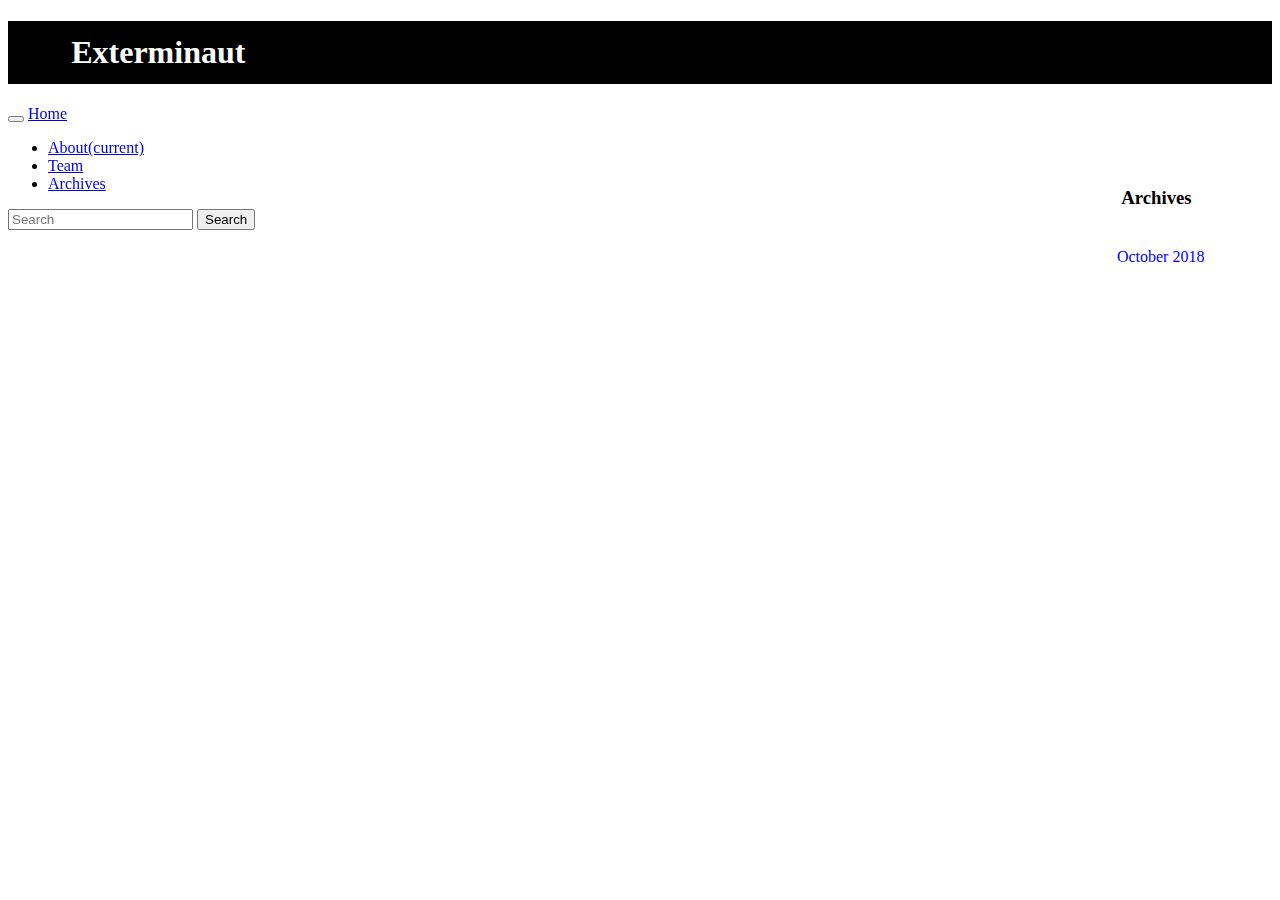
==== html/index.html @ 331ea4e3 "NavBar maintains on every page looking to optimize more" ====
<!DOCTYPE html>
<html>
    <head>
        <h1>Exterminaut</h1>
        <link rel="stylesheet" href="../stylesheets/main.css">
        <link rel="stylesheet" href="https://stackpath.bootstrapcdn.com/bootstrap/4.1.3/css/bootstrap.min.css" integrity="sha384-MCw98/SFnGE8fJT3GXwEOngsV7Zt27NXFoaoApmYm81iuXoPkFOJwJ8ERdknLPMO" crossorigin="anonymous">
    </head>
    
    <body>
        <div id="nav-placeholder"></div>

        <div class="archives">
            <h3 class="font-weight-light">
                Archives
            </h3>
            <ul class="archives links">
                <li>October 2018</li>
            </ul>
        </div>

        <script src="../jquery.js"></script> 
        <script src="../javascript/header.js"></script>

        <script src="https://cdnjs.cloudflare.com/ajax/libs/popper.js/1.14.3/umd/popper.min.js" integrity="sha384-ZMP7rVo3mIykV+2+9J3UJ46jBk0WLaUAdn689aCwoqbBJiSnjAK/l8WvCWPIPm49" crossorigin="anonymous"></script>
        <script src="https://stackpath.bootstrapcdn.com/bootstrap/4.1.3/js/bootstrap.min.js" integrity="sha384-ChfqqxuZUCnJSK3+MXmPNIyE6ZbWh2IMqE241rYiqJxyMiZ6OW/JmZQ5stwEULTy" crossorigin="anonymous"></script>
    </body>
</html>
---- stylesheets/main.css ----
h1 {
    padding: 1% 5% 1% 5%;
    background: black;
    color: white;
}

.archives {
    padding: 5%;
    float: right;
}

.archives.links {
    text-align: center;
    color: blue;
    list-style-type: none;
    white-space: nowrap;
}
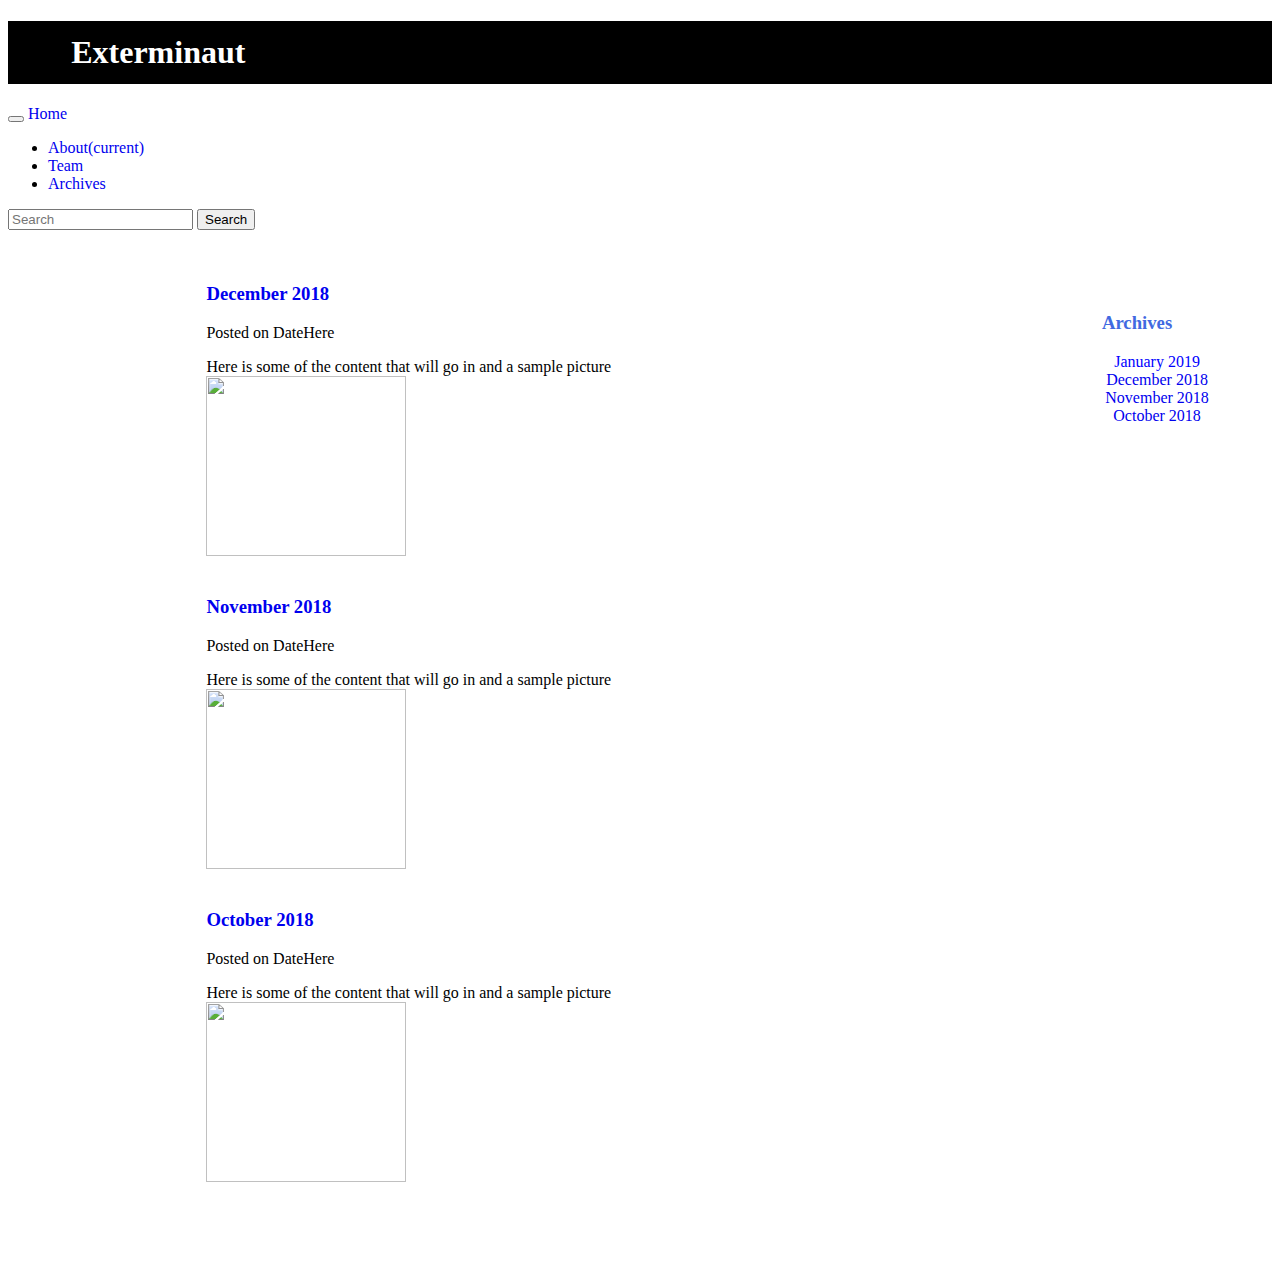
==== commit 1571ff46: "Adding functionality to select a single month to show, dynamically able to load up the months now us" ====
--- a/html/index.html
+++ b/html/index.html
@@ -13,12 +13,35 @@
             <h3 class="font-weight-light">
                 Archives
             </h3>
-            <ul class="archives links">
-                <li>October 2018</li>
+            <ul class="links">
+                <li>January 2019</li>
+                <li>
+                    <a href="#" onclick="show('December18')">December 2018</a>
+                </li>
+                <li>
+                    <a href="#" onclick="show('November18')">November 2018</a>
+                </li>
+                <li>
+                    <a href="#" onclick="show('October18')">October 2018</a>
+                </li>
             </ul>
         </div>
 
+        <div id="months"></div>
+
+
+        <div id="singlemonth">
+            <div id="placeholder"></div>
+        </div>
+        
+
         <script src="../jquery.js"></script> 
+        <script>
+            // function that setup the navigation bar at the top
+            $(function() {
+                $('#nav-placeholder').load('navbar.html');
+            });
+        </script>
         <script src="../javascript/header.js"></script>
 
         <script src="https://cdnjs.cloudflare.com/ajax/libs/popper.js/1.14.3/umd/popper.min.js" integrity="sha384-ZMP7rVo3mIykV+2+9J3UJ46jBk0WLaUAdn689aCwoqbBJiSnjAK/l8WvCWPIPm49" crossorigin="anonymous"></script>
--- a/stylesheets/main.css
+++ b/stylesheets/main.css
@@ -5,13 +5,38 @@
 }
 
 .archives {
+    text-align: center;
+    color: black;
     padding: 5%;
     float: right;
 }
 
-.archives.links {
+.links {
     text-align: center;
     color: blue;
     list-style-type: none;
     white-space: nowrap;
 }
+
+.spacer {
+    padding: 1%;
+}
+
+#months {
+    margin: auto;
+    width: 70%;
+    padding: 2%;
+}
+
+#singlemonth {
+    margin: auto;
+    width: 70%;
+    padding: 2%;
+}
+
+
+a {
+    text-decoration: none;
+    border: none;
+    box-shadow: none;
+}
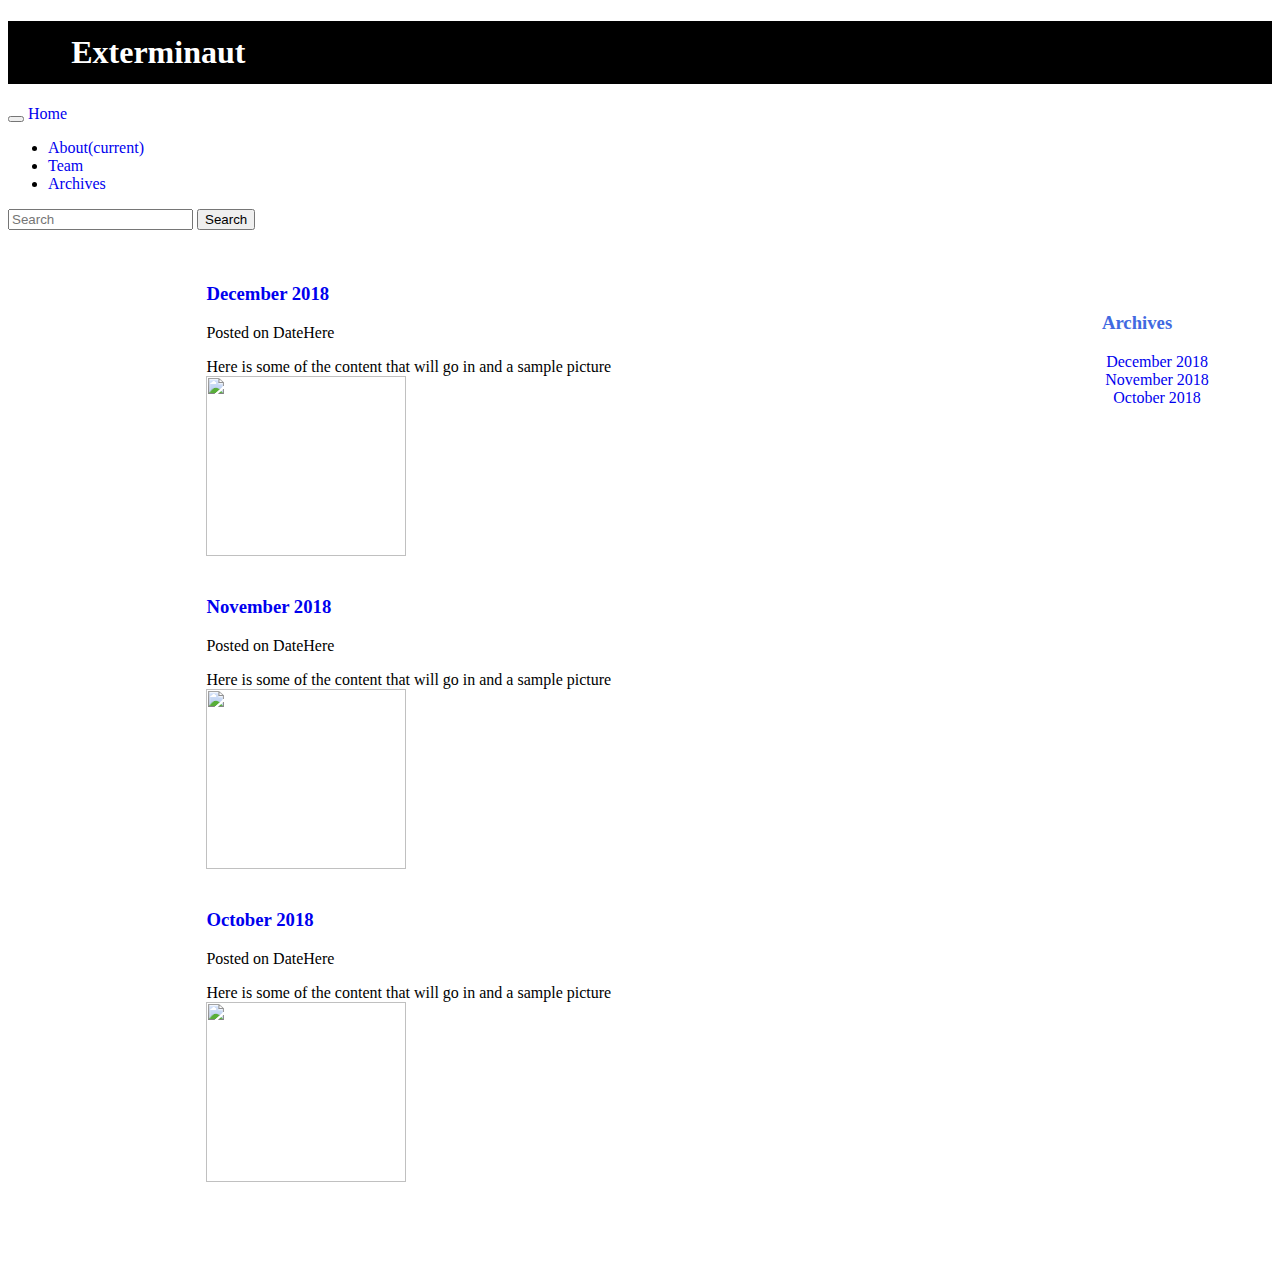
==== commit 4f436e73: "Adding dynamic functionallity to the archive links and replacing the onclick function so each link h" ====
--- a/html/index.html
+++ b/html/index.html
@@ -13,18 +13,7 @@
             <h3 class="font-weight-light">
                 Archives
             </h3>
-            <ul class="links">
-                <li>January 2019</li>
-                <li>
-                    <a href="#" onclick="show('December18')">December 2018</a>
-                </li>
-                <li>
-                    <a href="#" onclick="show('November18')">November 2018</a>
-                </li>
-                <li>
-                    <a href="#" onclick="show('October18')">October 2018</a>
-                </li>
-            </ul>
+            <ul id="links"></ul>
         </div>
 
         <div id="months"></div>
@@ -46,5 +35,6 @@
 
         <script src="https://cdnjs.cloudflare.com/ajax/libs/popper.js/1.14.3/umd/popper.min.js" integrity="sha384-ZMP7rVo3mIykV+2+9J3UJ46jBk0WLaUAdn689aCwoqbBJiSnjAK/l8WvCWPIPm49" crossorigin="anonymous"></script>
         <script src="https://stackpath.bootstrapcdn.com/bootstrap/4.1.3/js/bootstrap.min.js" integrity="sha384-ChfqqxuZUCnJSK3+MXmPNIyE6ZbWh2IMqE241rYiqJxyMiZ6OW/JmZQ5stwEULTy" crossorigin="anonymous"></script>
+
     </body>
 </html>--- a/stylesheets/main.css
+++ b/stylesheets/main.css
@@ -11,7 +11,7 @@
     float: right;
 }
 
-.links {
+#links {
     text-align: center;
     color: blue;
     list-style-type: none;
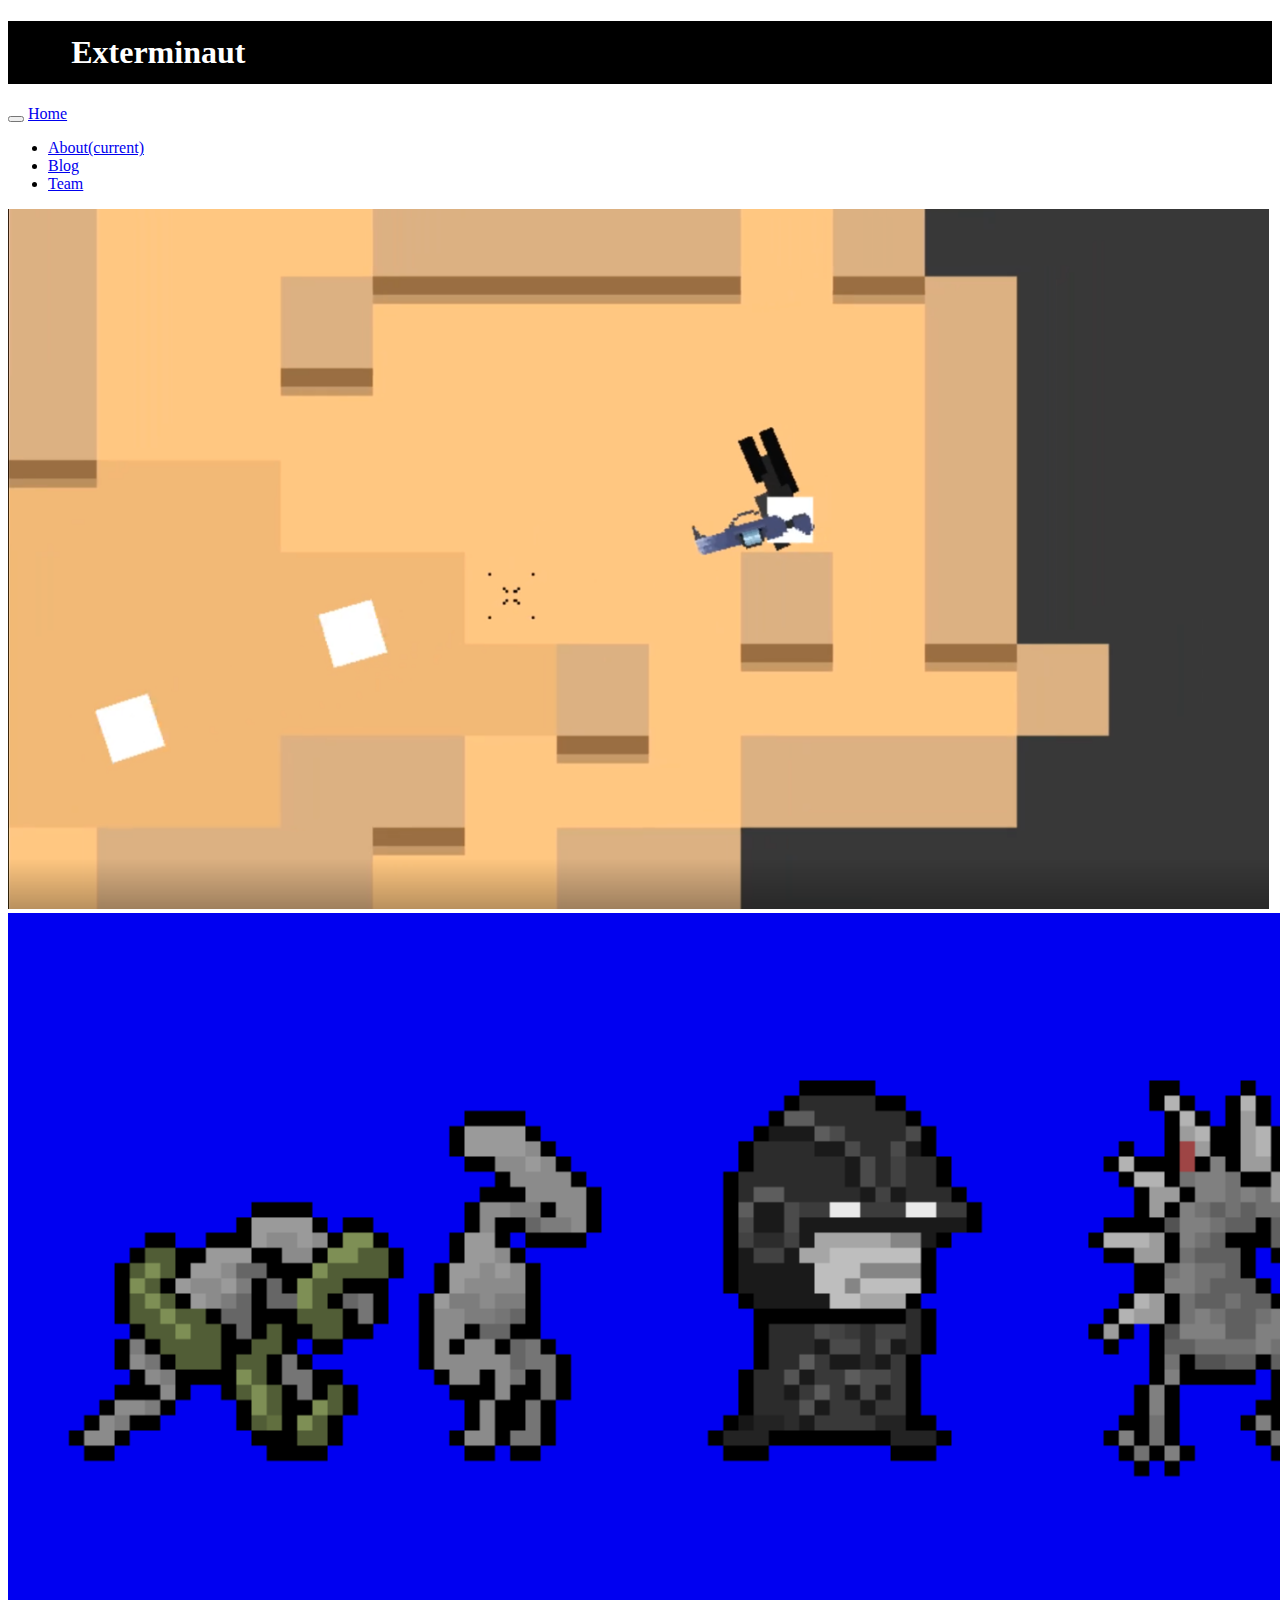
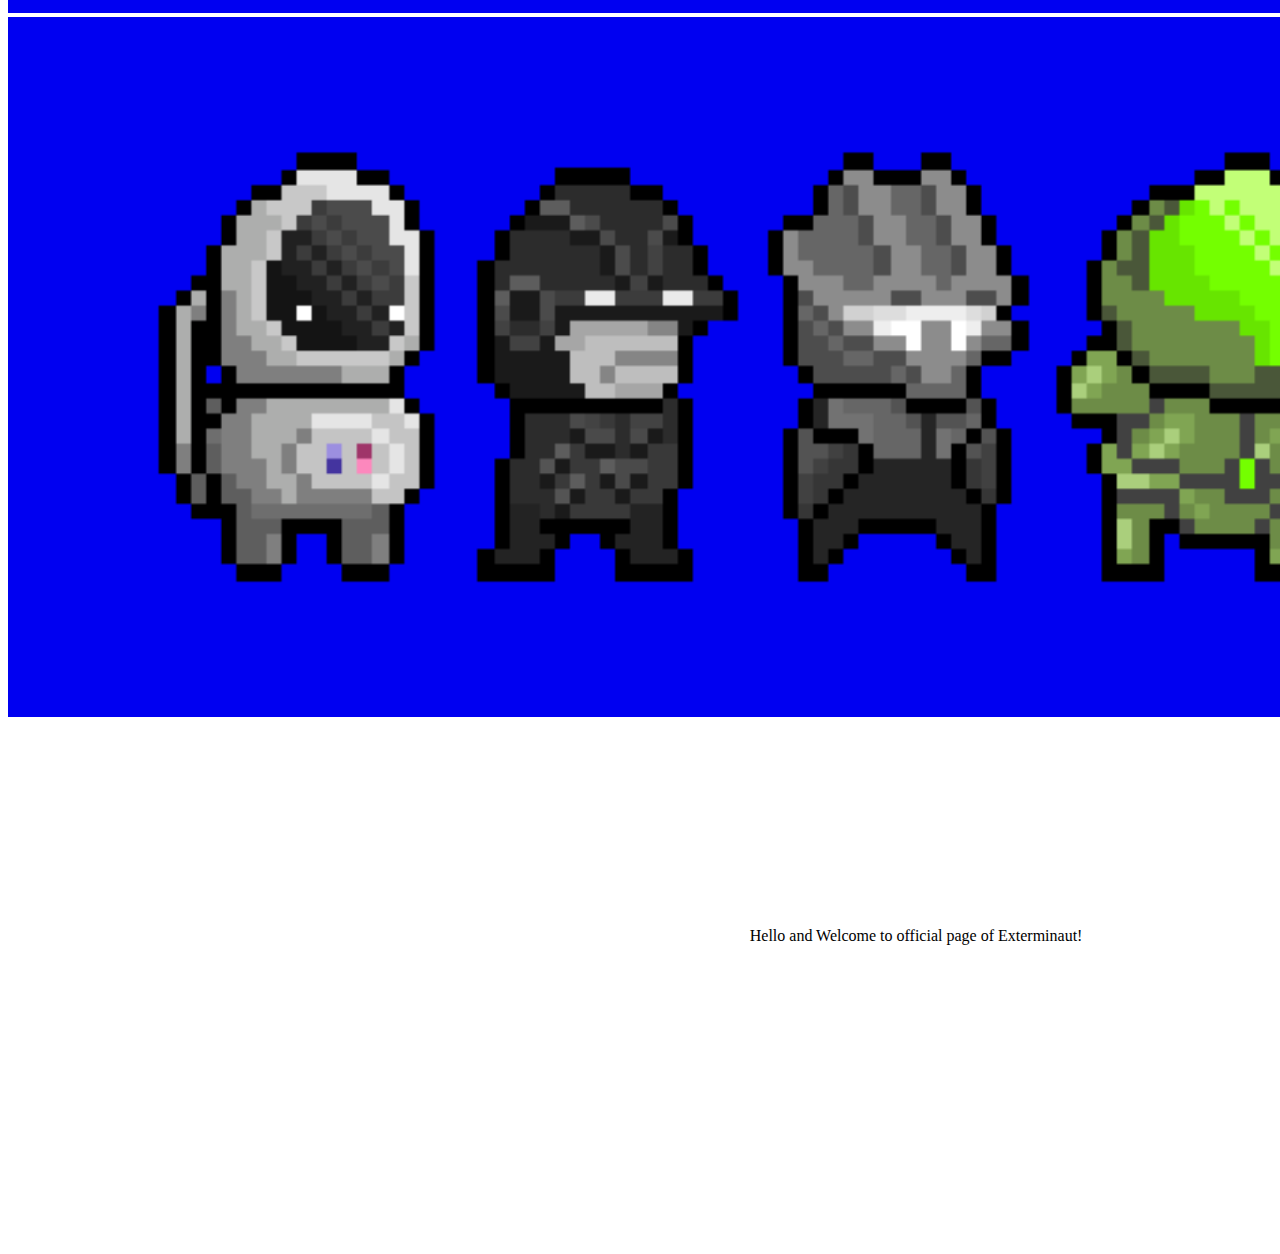
==== commit 70edf228: "Update on the website, blog stuff moved to a blog page as well as a condensed html file where most o" ====
--- a/html/index.html
+++ b/html/index.html
@@ -9,20 +9,26 @@
     <body>
         <div id="nav-placeholder"></div>
 
-        <div class="archives">
-            <h3 class="font-weight-light">
-                Archives
-            </h3>
-            <ul id="links"></ul>
+        <div id="carouselExampleSlidesOnly" class="carousel slide" data-ride="carousel">
+                <div class="carousel-inner">
+                  <div class="carousel-item active">
+                    <img class="d-block w-100" src="../photos/preview.png" alt="First slide">
+                  </div>
+                  <div class="carousel-item">
+                    <img class="d-block w-100" src="../photos/concepts2.png" alt="Second slide">
+                  </div>
+                  <div class="carousel-item">
+                    <img class="d-block w-100" src="../photos/characters.png" alt="Third slide">
+                  </div>
+                </div>
         </div>
 
-        <div id="months"></div>
-
-
-        <div id="singlemonth">
-            <div id="placeholder"></div>
+        <div id="samplevideos">
+            <video width="500" heigh="500" autoplay muted loop>
+                    <source src="../videos/video1.mp4" type="video/mp4">
+            </video>
+            <p class="align-right">Hello and Welcome to official page of Exterminaut!</p>
         </div>
-        
 
         <script src="../jquery.js"></script> 
         <script>
@@ -31,7 +37,7 @@
                 $('#nav-placeholder').load('navbar.html');
             });
         </script>
-        <script src="../javascript/header.js"></script>
+        
 
         <script src="https://cdnjs.cloudflare.com/ajax/libs/popper.js/1.14.3/umd/popper.min.js" integrity="sha384-ZMP7rVo3mIykV+2+9J3UJ46jBk0WLaUAdn689aCwoqbBJiSnjAK/l8WvCWPIPm49" crossorigin="anonymous"></script>
         <script src="https://stackpath.bootstrapcdn.com/bootstrap/4.1.3/js/bootstrap.min.js" integrity="sha384-ChfqqxuZUCnJSK3+MXmPNIyE6ZbWh2IMqE241rYiqJxyMiZ6OW/JmZQ5stwEULTy" crossorigin="anonymous"></script>
--- a/stylesheets/main.css
+++ b/stylesheets/main.css
@@ -4,39 +4,28 @@
     color: white;
 }
 
-.archives {
-    text-align: center;
-    color: black;
-    padding: 5%;
-    float: right;
+.card-deck {
+    margin-top: 5%;
+    margin-left: 5%;
+    margin-right: 5%;
 }
 
-#links {
-    text-align: center;
-    color: blue;
-    list-style-type: none;
-    white-space: nowrap;
+.card-img-top {
+    width: 100%;
+    height: 20vw;
+    object-fit: cover;
 }
 
-.spacer {
-    padding: 1%;
+.carousel-item img {
+    width: auto;
+    height: 700px;
+    object-fit: cover;
 }
 
-#months {
-    margin: auto;
-    width: 70%;
-    padding: 2%;
+#samplevideos {
+    margin: 15%;
 }
 
-#singlemonth {
-    margin: auto;
-    width: 70%;
-    padding: 2%;
-}
-
-
-a {
-    text-decoration: none;
-    border: none;
-    box-shadow: none;
-}
+.align-right {
+    float: right;
+}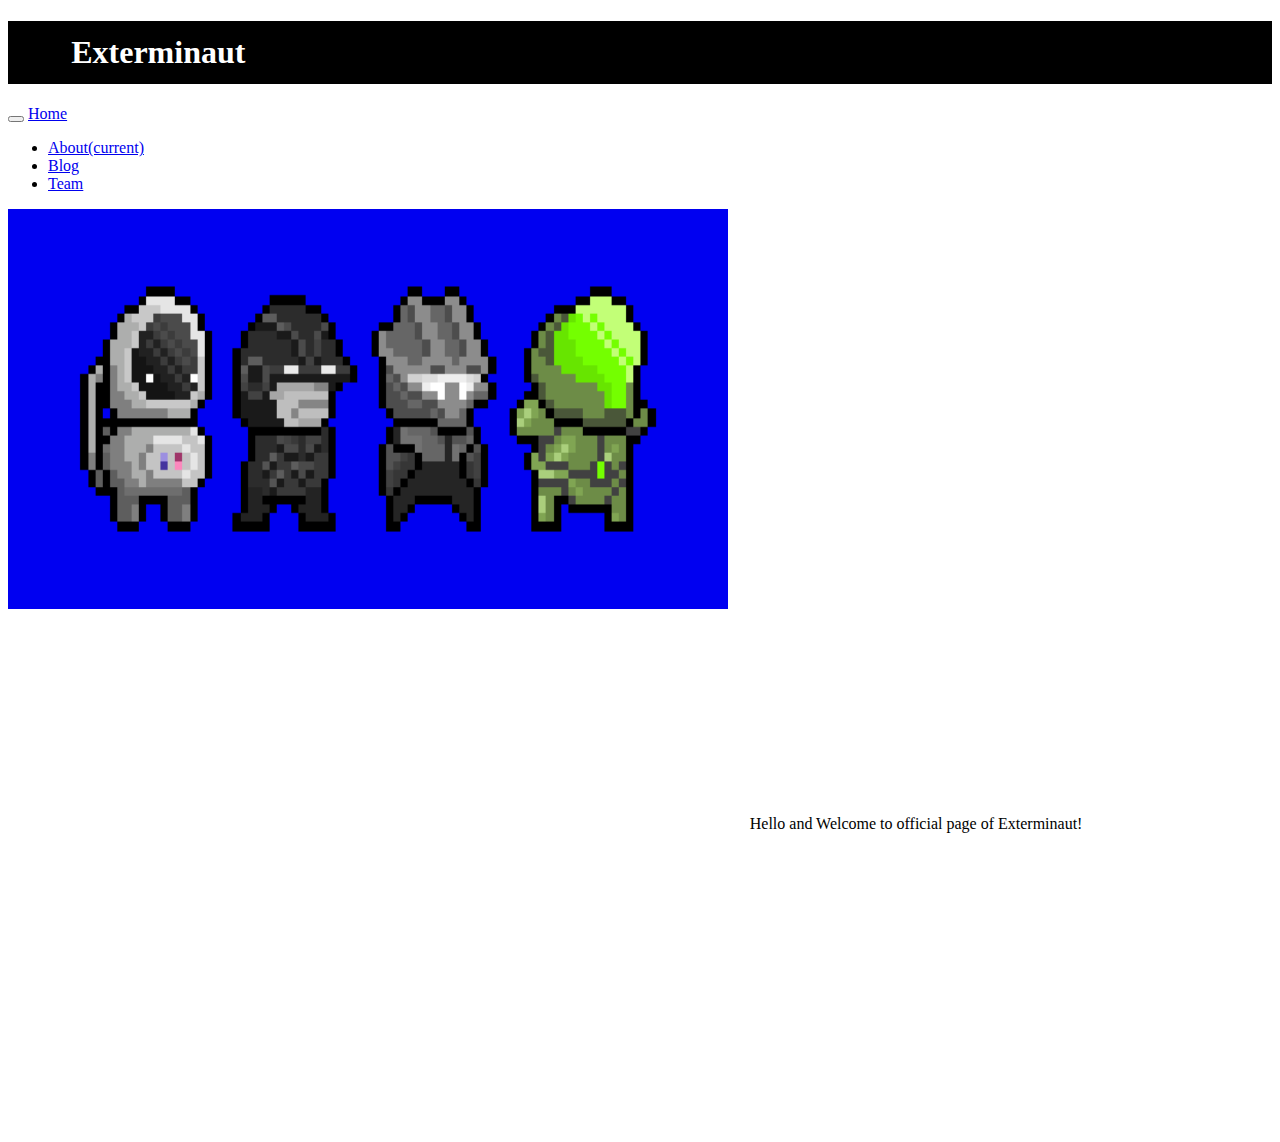
==== commit afc87e28: "update for files, trying to make blog more separated so we can add separate updates for the months i" ====
--- a/html/index.html
+++ b/html/index.html
@@ -1,26 +1,19 @@
 <!DOCTYPE html>
 <html>
     <head>
+        <meta charset="utf-8"/>
         <h1>Exterminaut</h1>
+        <link rel="stylesheet" href="https://stackpath.bootstrapcdn.com/bootstrap/4.1.3/css/bootstrap.min.css" integrity="sha384-MCw98/SFnGE8fJT3GXwEOngsV7Zt27NXFoaoApmYm81iuXoPkFOJwJ8ERdknLPMO" crossorigin="anonymous">
         <link rel="stylesheet" href="../stylesheets/main.css">
-        <link rel="stylesheet" href="https://stackpath.bootstrapcdn.com/bootstrap/4.1.3/css/bootstrap.min.css" integrity="sha384-MCw98/SFnGE8fJT3GXwEOngsV7Zt27NXFoaoApmYm81iuXoPkFOJwJ8ERdknLPMO" crossorigin="anonymous">
     </head>
     
     <body>
         <div id="nav-placeholder"></div>
 
-        <div id="carouselExampleSlidesOnly" class="carousel slide" data-ride="carousel">
-                <div class="carousel-inner">
-                  <div class="carousel-item active">
-                    <img class="d-block w-100" src="../photos/preview.png" alt="First slide">
-                  </div>
-                  <div class="carousel-item">
-                    <img class="d-block w-100" src="../photos/concepts2.png" alt="Second slide">
-                  </div>
-                  <div class="carousel-item">
-                    <img class="d-block w-100" src="../photos/characters.png" alt="Third slide">
-                  </div>
-                </div>
+        <div class="container">
+            <div id="slider">
+                <ul id="slides"></ul>
+            </div>
         </div>
 
         <div id="samplevideos">
@@ -34,13 +27,14 @@
         <script>
             // function that setup the navigation bar at the top
             $(function() {
-                $('#nav-placeholder').load('navbar.html');
+                $('#nav-placeholder').load('/html/navbar.html');
             });
         </script>
+        <script src="../javascript/index.js"></script>
         
 
         <script src="https://cdnjs.cloudflare.com/ajax/libs/popper.js/1.14.3/umd/popper.min.js" integrity="sha384-ZMP7rVo3mIykV+2+9J3UJ46jBk0WLaUAdn689aCwoqbBJiSnjAK/l8WvCWPIPm49" crossorigin="anonymous"></script>
         <script src="https://stackpath.bootstrapcdn.com/bootstrap/4.1.3/js/bootstrap.min.js" integrity="sha384-ChfqqxuZUCnJSK3+MXmPNIyE6ZbWh2IMqE241rYiqJxyMiZ6OW/JmZQ5stwEULTy" crossorigin="anonymous"></script>
 
     </body>
-</html>+</html>
--- a/stylesheets/main.css
+++ b/stylesheets/main.css
@@ -2,6 +2,7 @@
     padding: 1% 5% 1% 5%;
     background: black;
     color: white;
+    font: bold, "Lucida Console", Monaco, monospace;
 }
 
 .card-deck {
@@ -17,8 +18,8 @@
 }
 
 .carousel-item img {
-    width: auto;
-    height: 700px;
+    width: 10%;
+    height: 10%;
     object-fit: cover;
 }
 
@@ -28,4 +29,39 @@
 
 .align-right {
     float: right;
-}+}
+
+
+#slider {
+    width: 720px;
+    height: 400px;
+    overflow: hidden;
+}
+
+#slider #slides {
+    display: block;
+    width: 6000px;
+    height: 400px;
+    margin: 0;
+    padding: 0;
+}
+
+#slider .slide {
+    float: left;
+    list-style-type: none;
+    width: 720px;
+    height: 400px;
+}
+
+.slide img {
+    position: relative;
+    width:  720px;
+    height: 400px;
+    background-position: 50% 50%;
+    background-repeat: no-repeat;
+    background-size: cover;
+}
+
+
+
+
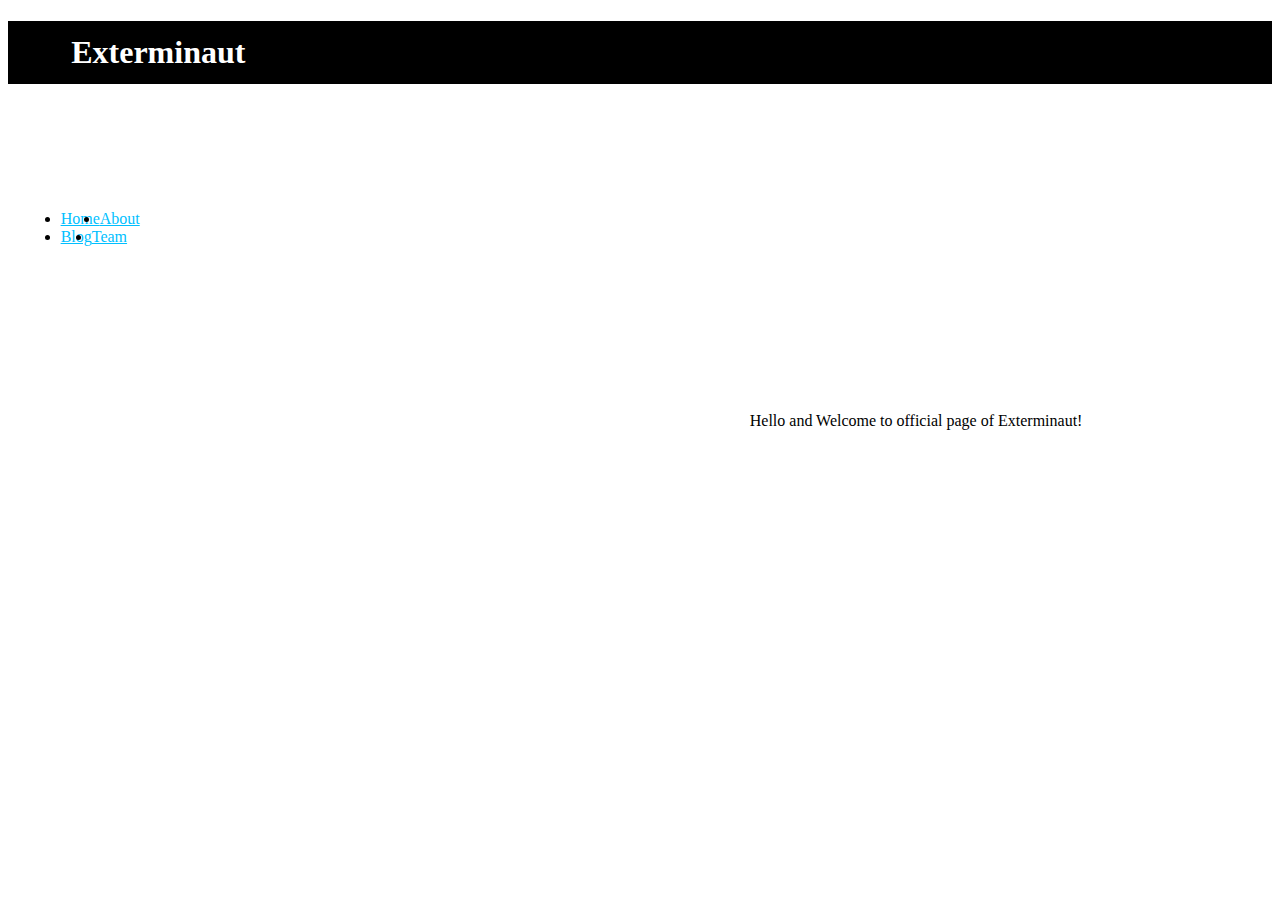
==== commit 4eff83d7: "Fixed issues withh overlaying navbar and moved it to the left side" ====
--- a/html/index.html
+++ b/html/index.html
@@ -2,19 +2,19 @@
 <html>
     <head>
         <meta charset="utf-8"/>
-        <h1>Exterminaut</h1>
         <link rel="stylesheet" href="https://stackpath.bootstrapcdn.com/bootstrap/4.1.3/css/bootstrap.min.css" integrity="sha384-MCw98/SFnGE8fJT3GXwEOngsV7Zt27NXFoaoApmYm81iuXoPkFOJwJ8ERdknLPMO" crossorigin="anonymous">
         <link rel="stylesheet" href="../stylesheets/main.css">
     </head>
     
     <body>
+        <h1>Exterminaut</h1>
         <div id="nav-placeholder"></div>
 
-        <div class="container">
+        <!-- <div class="container">
             <div id="slider">
                 <ul id="slides"></ul>
             </div>
-        </div>
+        </div> -->
 
         <div id="samplevideos">
             <video width="500" heigh="500" autoplay muted loop>
--- a/stylesheets/main.css
+++ b/stylesheets/main.css
@@ -7,8 +7,8 @@
 
 .card-deck {
     margin-top: 5%;
-    margin-left: 5%;
-    margin-right: 5%;
+    margin-left: 10%;
+    margin-right: 10%;
 }
 
 .card-img-top {
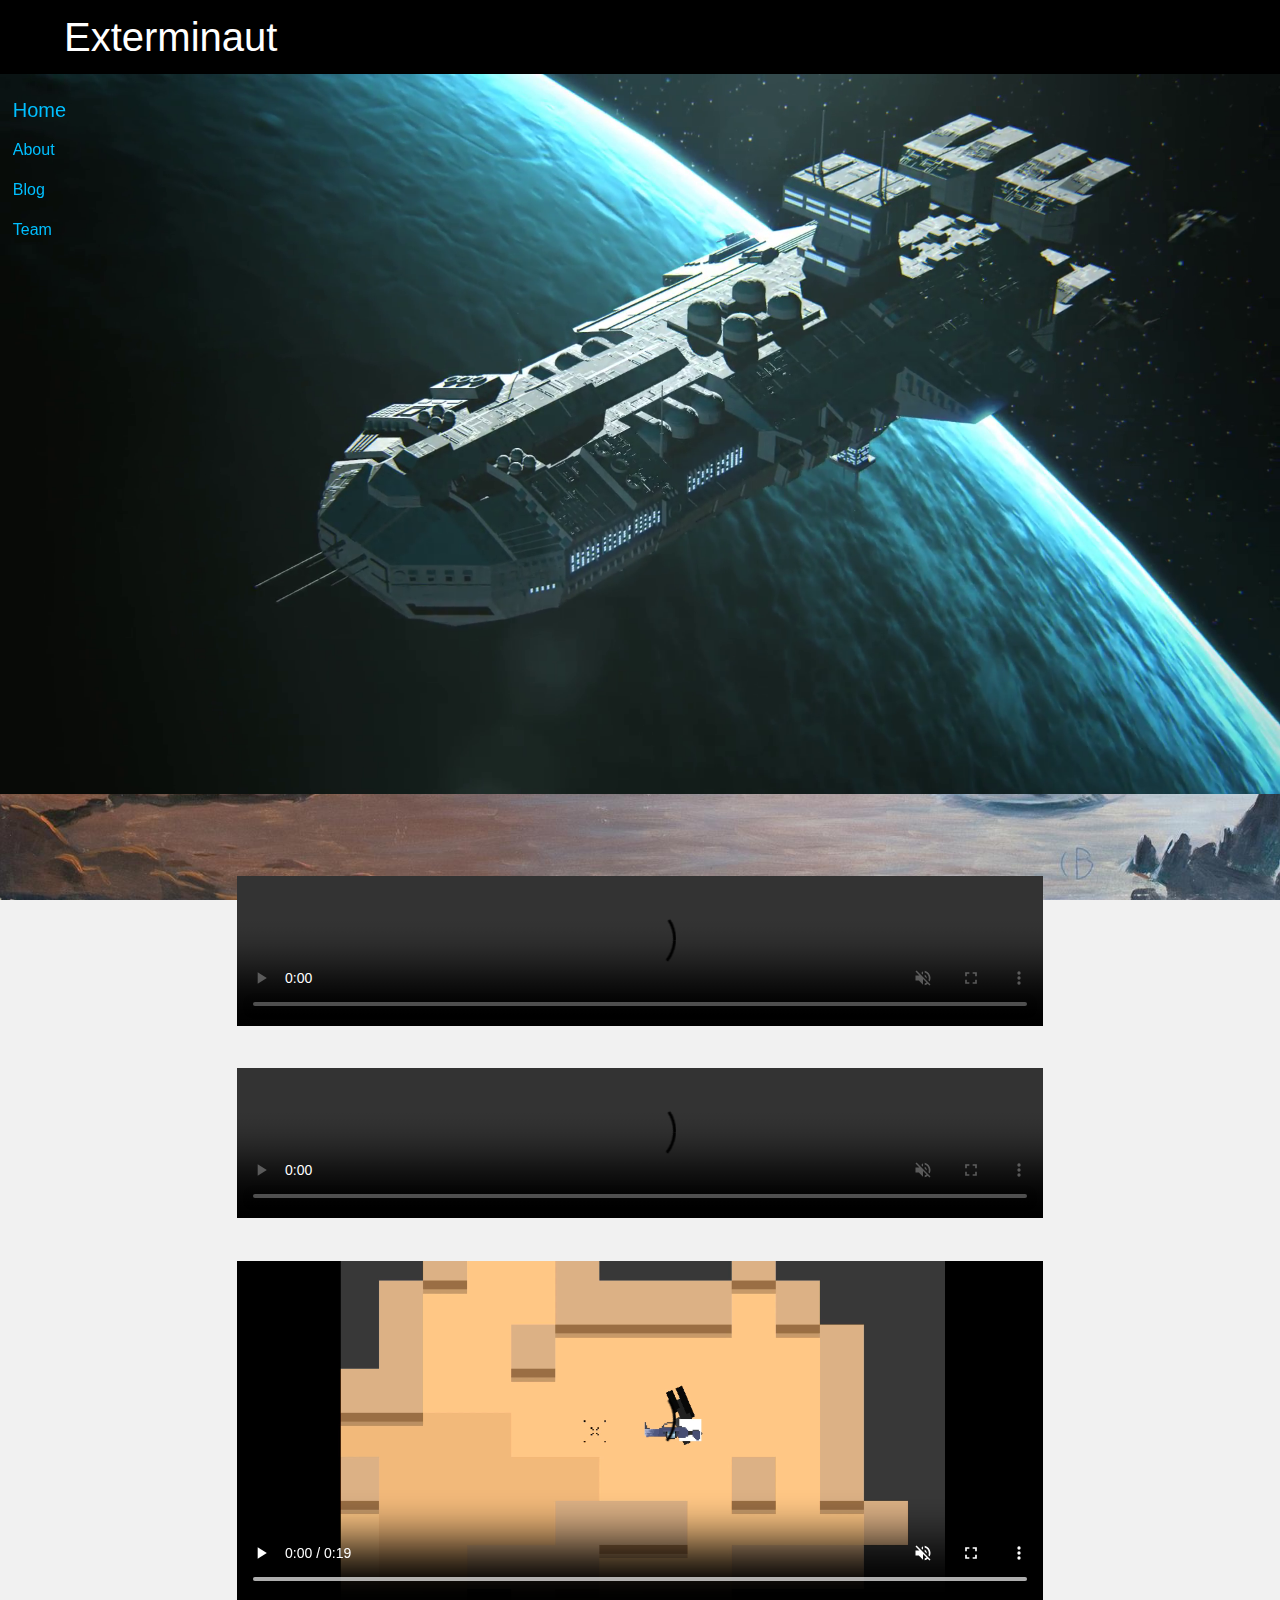
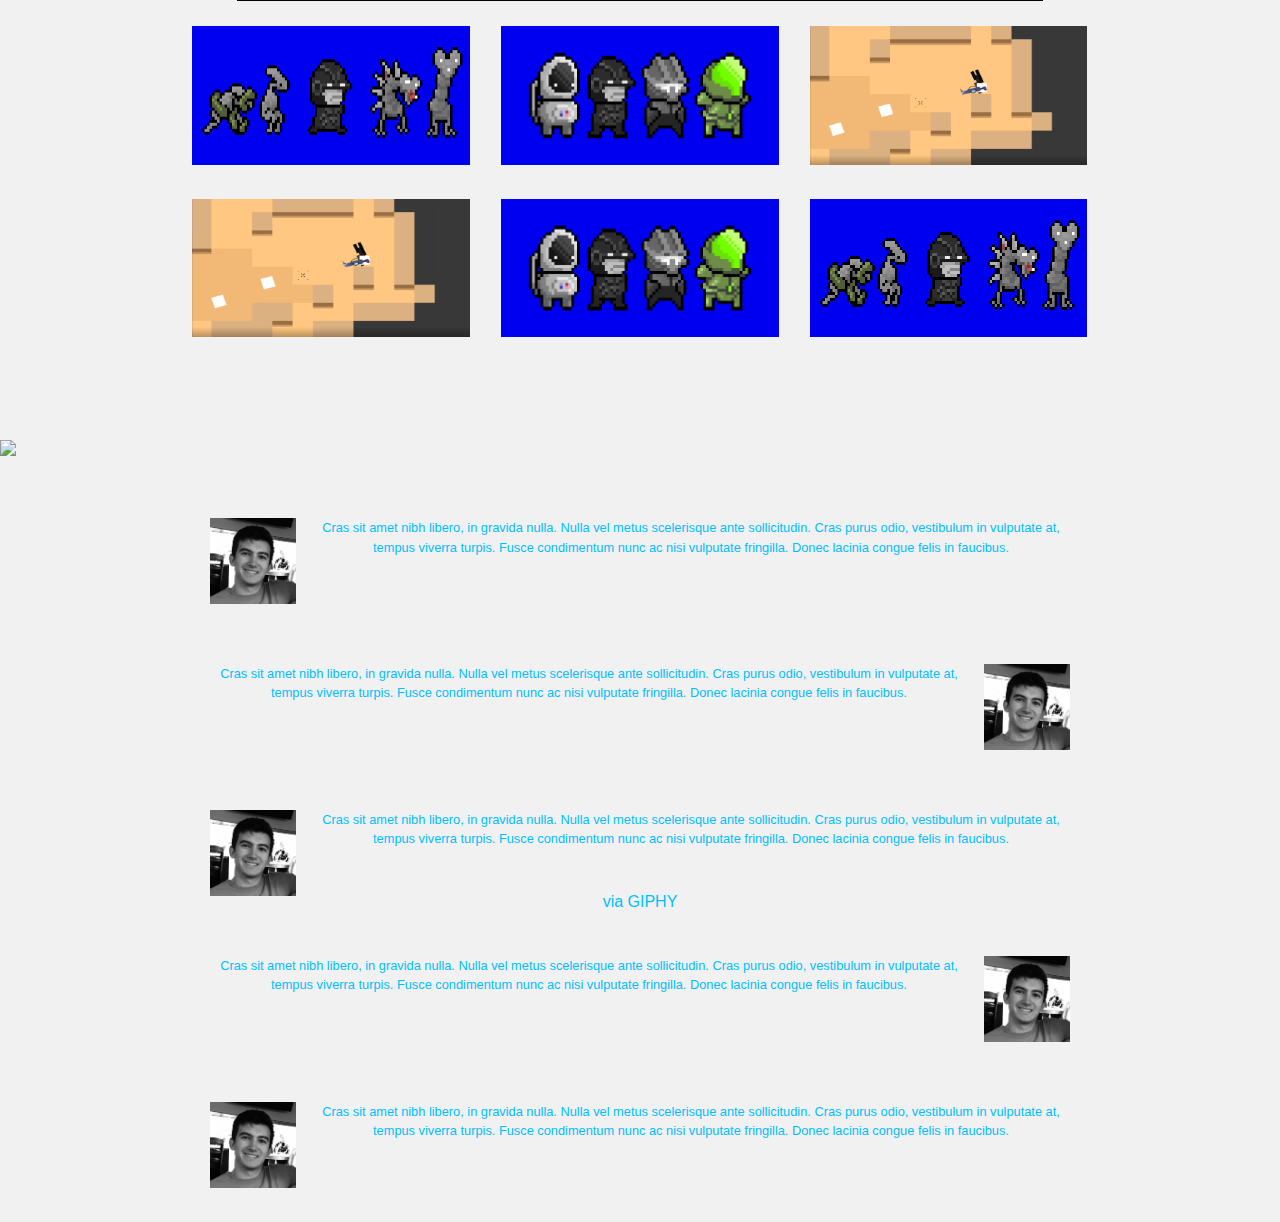
==== commit a1267040: "Added the template for the home page, updated the blog html fileand added some photos as well as vid" ====
--- a/html/index.html
+++ b/html/index.html
@@ -2,27 +2,101 @@
 <html>
     <head>
         <meta charset="utf-8"/>
-        <link rel="stylesheet" href="https://stackpath.bootstrapcdn.com/bootstrap/4.1.3/css/bootstrap.min.css" integrity="sha384-MCw98/SFnGE8fJT3GXwEOngsV7Zt27NXFoaoApmYm81iuXoPkFOJwJ8ERdknLPMO" crossorigin="anonymous">
+        <link rel="stylesheet" href="https://stackpath.bootstrapcdn.com/bootstrap/4.3.1/css/bootstrap.min.css" integrity="sha384-ggOyR0iXCbMQv3Xipma34MD+dH/1fQ784/j6cY/iJTQUOhcWr7x9JvoRxT2MZw1T" crossorigin="anonymous">
         <link rel="stylesheet" href="../stylesheets/main.css">
     </head>
     
-    <body>
+    <body class="parallax">
         <h1>Exterminaut</h1>
         <div id="nav-placeholder"></div>
 
-        <!-- <div class="container">
-            <div id="slider">
-                <ul id="slides"></ul>
+        <div class="backimage">
+            <img src="../photos/topimage.png" alt="">
+        </div>
+        <div class="margin">
+            <div id="videos">
+                <video width="90%" muted controls>
+                    <source src="../videos/weapons.mp4" type="video/mp4">
+                </video>
+                <video width="90%" muted controls>
+                    <source src="../videos/video1.mp4" type="video/mp4">
+                </video>
+                <video width="90%" muted controls>
+                    <source src="../videos/video2.mp4" type="video/mp4">
+                </video>
             </div>
-        </div> -->
-
-        <div id="samplevideos">
-            <video width="500" heigh="500" autoplay muted loop>
-                    <source src="../videos/video1.mp4" type="video/mp4">
-            </video>
-            <p class="align-right">Hello and Welcome to official page of Exterminaut!</p>
+            <div class="row">
+                <div class="column">
+                    <img src="../photos/slides/slide3.png">
+                </div>
+                <div class="column">
+                    <img src="../photos/slides/slide1.png">
+                </div>
+                <div class="column">
+                    <img src="../photos/slides/slide2.png">
+                </div>
+            </div>
+            <div class="row">
+                <div class="column">
+                    <img src="../photos/slides/slide2.png">
+                </div>
+                <div class="column">
+                    <img src="../photos/slides/slide1.png">
+                </div>
+                <div class="column">
+                    <img src="../photos/slides/slide3.png">
+                </div>
+            </div>
         </div>
 
+        <div class="backimage">
+            <img src="../photos/background.jpg">
+            <div class="margin overlay">
+                    <ul class="list-unstyled">
+                            <li class="media">
+                              <img class="mr-3" src="../photos/armin.jpg" alt="Generic placeholder image">
+                              <div class="media-body">
+                                <!-- <h5 class="mt-0 mb-1">List-based media object</h5> -->
+                                Cras sit amet nibh libero, in gravida nulla. Nulla vel metus scelerisque ante sollicitudin. Cras purus odio, vestibulum in vulputate at, tempus viverra turpis. Fusce condimentum nunc ac nisi vulputate fringilla. Donec lacinia congue felis in faucibus.
+                              </div>
+                            </li>
+                            <li class="media my-4">
+                                    <div class="media-body">
+                                            <!-- <h5 class="mt-0 mb-1">Media object</h5> -->
+                                            Cras sit amet nibh libero, in gravida nulla. Nulla vel metus scelerisque ante sollicitudin. Cras purus odio, vestibulum in vulputate at, tempus viverra turpis. Fusce condimentum nunc ac nisi vulputate fringilla. Donec lacinia congue felis in faucibus.
+                                          </div>
+                                          <img class="ml-3" src="../photos/armin.jpg" alt="Generic placeholder image">
+                            </li>
+                            <li class="media">
+                              <img class="mr-3" src="../photos/armin.jpg" alt="Generic placeholder image">
+                              <div class="media-body">
+                                <!-- <h5 class="mt-0 mb-1">List-based media object</h5> -->
+                                Cras sit amet nibh libero, in gravida nulla. Nulla vel metus scelerisque ante sollicitudin. Cras purus odio, vestibulum in vulputate at, tempus viverra turpis. Fusce condimentum nunc ac nisi vulputate fringilla. Donec lacinia congue felis in faucibus.
+                              </div>
+                            </li>
+
+                            <li class="media my-4">
+                                    <div class="media-body">
+                                            <!-- <h5 class="mt-0 mb-1">Media object</h5> -->
+                                            Cras sit amet nibh libero, in gravida nulla. Nulla vel metus scelerisque ante sollicitudin. Cras purus odio, vestibulum in vulputate at, tempus viverra turpis. Fusce condimentum nunc ac nisi vulputate fringilla. Donec lacinia congue felis in faucibus.
+                                          </div>
+                                          <img class="ml-3" src="../photos/armin.jpg" alt="Generic placeholder image">
+                            </li>
+                            <li class="media">
+                              <img class="mr-3" src="../photos/armin.jpg" alt="Generic placeholder image">
+                              <div class="media-body">
+                                <!-- <h5 class="mt-0 mb-1">List-based media object</h5> -->
+                                Cras sit amet nibh libero, in gravida nulla. Nulla vel metus scelerisque ante sollicitudin. Cras purus odio, vestibulum in vulputate at, tempus viverra turpis. Fusce condimentum nunc ac nisi vulputate fringilla. Donec lacinia congue felis in faucibus.
+                              </div>
+                            </li>
+                          </ul>
+                
+            </div>
+        </div>
+
+        <div class="margin" style="text-align: center">
+                <iframe src="https://giphy.com/embed/7A4IQzHWgZa5g49zNo" width="480" height="360" frameBorder="0" class="giphy-embed" allowFullScreen></iframe><p><a href="https://giphy.com/gifs/google-sticker-childish-gambino-google-pixel-7A4IQzHWgZa5g49zNo">via GIPHY</a></p>
+        </div>
         <script src="../jquery.js"></script> 
         <script>
             // function that setup the navigation bar at the top
--- a/stylesheets/main.css
+++ b/stylesheets/main.css
@@ -3,28 +3,15 @@
     background: black;
     color: white;
     font: bold, "Lucida Console", Monaco, monospace;
+    margin-bottom: 0px;
 }
 
-.card-deck {
-    margin-top: 5%;
-    margin-left: 10%;
-    margin-right: 10%;
+body {
+    background: #f1f1f1;
 }
 
-.card-img-top {
-    width: 100%;
-    height: 20vw;
-    object-fit: cover;
-}
-
-.carousel-item img {
-    width: 10%;
-    height: 10%;
-    object-fit: cover;
-}
-
-#samplevideos {
-    margin: 15%;
+#videos {
+    text-align: center;
 }
 
 .align-right {
@@ -32,36 +19,81 @@
 }
 
 
-#slider {
-    width: 720px;
-    height: 400px;
-    overflow: hidden;
+.margin {
+    margin: 5% 15% 5% 15%;
 }
 
-#slider #slides {
-    display: block;
-    width: 6000px;
-    height: 400px;
-    margin: 0;
-    padding: 0;
+video {
+    margin: 2%;
 }
 
-#slider .slide {
-    float: left;
-    list-style-type: none;
-    width: 720px;
-    height: 400px;
-}
-
-.slide img {
+.row img {
     position: relative;
-    width:  720px;
-    height: 400px;
+    width: 90%;
+    height: 90%;
     background-position: 50% 50%;
     background-repeat: no-repeat;
     background-size: cover;
+    text-align: center;
 }
 
+.column {
+    
+    width: 33.33%;
+}
+  
+/* Clearfix (clear floats) */
+.row::after {
+    content: "";
+    clear: both;
+    display: table;
+    padding: 1%
+}
 
+.row {
+    text-align: center;
+}
 
+.backimage img {
+    z-index: -1;
+    width: 100%;
+    height: auto;
 
+}
+
+.backimage {
+    position: relative;
+}
+
+.overlay {
+    position: absolute;
+    left: 0;
+    top: 5%;
+    /* width: 100%; */
+    text-align: center;
+    font-size: 1vw;
+    color: deepskyblue;
+}
+
+.media {
+    padding: 2%;
+}
+
+.media img {
+    z-index: 0;
+    width: 10%;
+}
+
+.parallax {
+    /* The image used */
+  background-image: url('../photos/parallaxbg.jpg');
+
+  /* Full height */
+  height: 100%; 
+
+  /* Create the parallax scrolling effect */
+  background-attachment: fixed;
+  background-position: center;
+  background-repeat: no-repeat;
+  background-size: cover;
+}